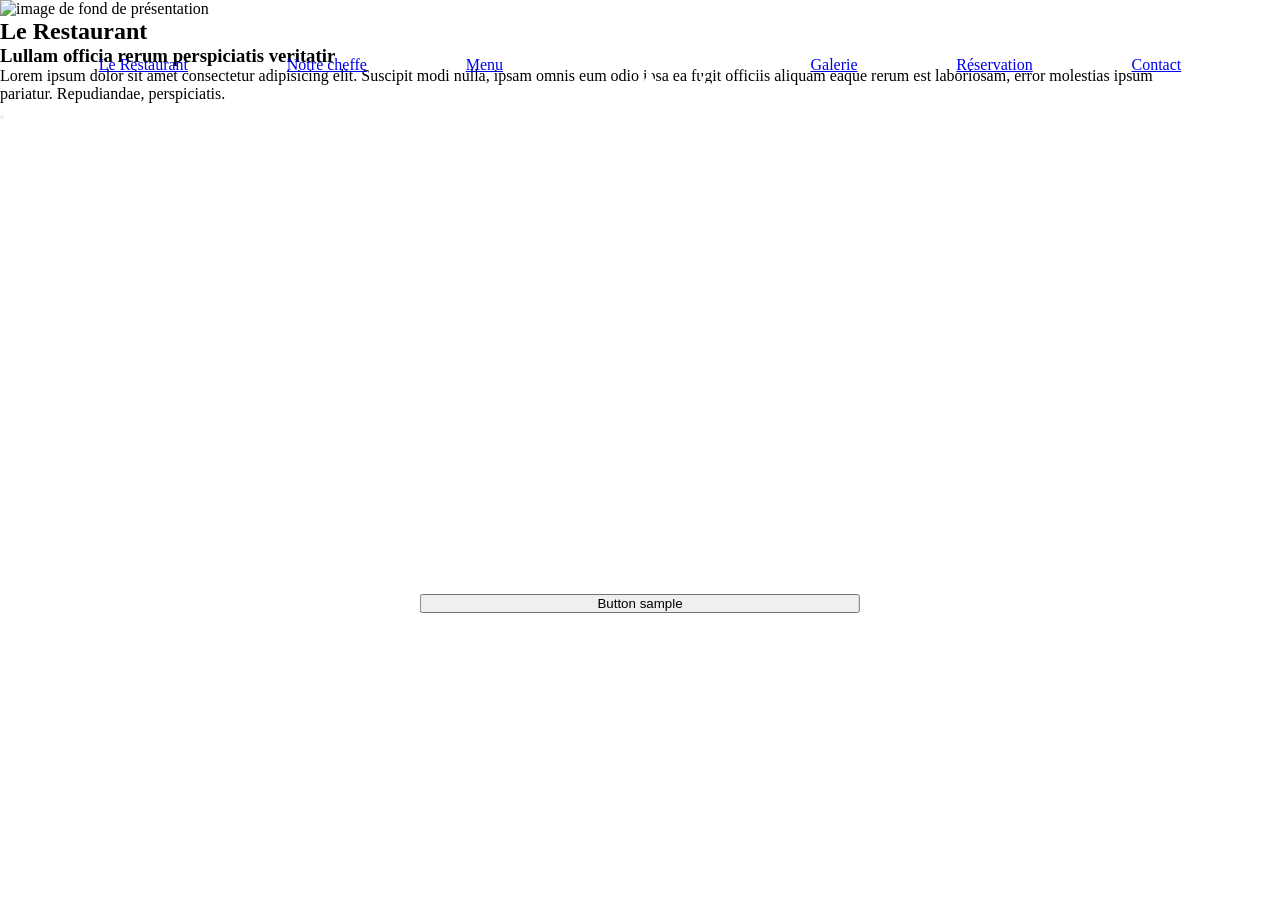
==== Do Si Dofé/Code/index.html @ 01b579ad "Add files via upload" ====
<!DOCTYPE html>
<html lang="fr">
  <head>
    <meta charset="UTF-8" />
    <meta name="viewport" content="width=device-width, initial-scale=1.0" />
    <title>Dé Si Dofé - Restaurant créole gastronomique</title>
    <link rel="stylesheet" href="./index-style.css" />
  </head>
  <body>
    <header>
      <ul class="barre-de-navigation">
        <li><a href="#"> </a></li>
        <li><a href="#"> Le Restaurant </a></li>
        <li><a href="#"> Notre cheffe </a></li>
        <li><a href="#"> Menu </a></li>

        <li>
          <a href="#">
            <img
              class="Logo-nav"
              src="../Visu/DeSiDofe_Blanc.webp"
              alt="logo-blanc"
            />
          </a>
        </li>

        <li><a href="#"> Galerie </a></li>
        <li><a href="#"> Réservation </a></li>
        <li><a href="#"> Contact </a></li>
        <li>
          <a href="#"> <i></i> </a>
        </li>
      </ul>
    </header>

    <main>
      <section id="Page-aceuil">
        <img
          class="fond-hero"
          src="../Visu/fond-noir-resto.jpg"
          alt="image de fond de présentation"
        />
        <div class="conteneur-texte-hero">
          <h1>"Lorem ipsum dolor sit amet consecte elit"</h1>
          <button>Button sample</button>
        </div>
      </section>

      <section id="Le-Restaurant">
        <div class="boite-gch" >
          <h2 class="titre-h2">Le Restaurant</h2>
          <h3>Lullam officia rerum perspiciatis veritatir </h3>
          <p> Lorem ipsum dolor sit amet consectetur adipisicing elit. Suscipit modi nulla, ipsam omnis eum odio ipsa ea fugit officiis aliquam eaque rerum est laboriosam, error molestias ipsum pariatur. Repudiandae, perspiciatis.
          </p>
          <button></button>
        </div>
        <div class="boite-drte"  >
          <img src="" alt="" />
          <img src="" alt="" />
        </div>
      </section>
    </main>
    <footer></footer>
  </body>
</html>
---- Do Si Dofé/Code/index-style.css ----
*{
    margin: 0;
    padding: 0;
}

@import url('https://fonts.googleapis.com/css2?family=Italiana&display=swap');

/* HEADER */
header{
    width: 100%;
    height: 129px;
    position: fixed; /* pour que le header reste en haut de la page lorsqu'on scroll */
    z-index: 1000; /* Assure que le header est au-dessus des autres éléments */
}

header.scrolled {
    background-color: rgba(0, 0, 0, 0.45);
    box-shadow: 0 4px 6px rgba(0, 0, 0, 0.457);
}


.barre-de-navigation{
    width: 100%;
    height: 100%;
    display: flex;
    flex-direction: row;
    justify-content: space-between;
    align-items: center;
}

.barre-de-navigation li{
    text-decoration: none;
    list-style: none;
    color: white;
    font-size: 1rem;
}

.Logo-nav{
    width: 110px;
    height: 90px;
}

/* MAIN */
main{
}


/* SECTION 1 : page d'acceuil -photo background */

#Page-acceuil{
    width: 100%;
    height:fit-content ;
}

.fond-hero{
    position: relative;
    width: 100%;
    height: 100%;
}

.conteneur-texte-hero{
    position: absolute; /*pour mettre ce conteneur au dessus le l'image, qui elle a été placée en absolute*/
    max-width: 500px;
    height: ;
    padding: 20px;
    color:white;
    text-align: center;
    top: 50%;
    left: 50%;
    transform: translate(-50%, -50%);
    margin-top: 130px;
    display: flex;
    flex-direction: column;
    gap: 20px;
}


/* SECTION 2 : rubrique Le restaurant  */

#Le-Restaurant{
    width: 95%;
    height: fit-content;
    display: flex;
    flex-direction: row;
    justify-content: space-between;
    gap: 2%;
}
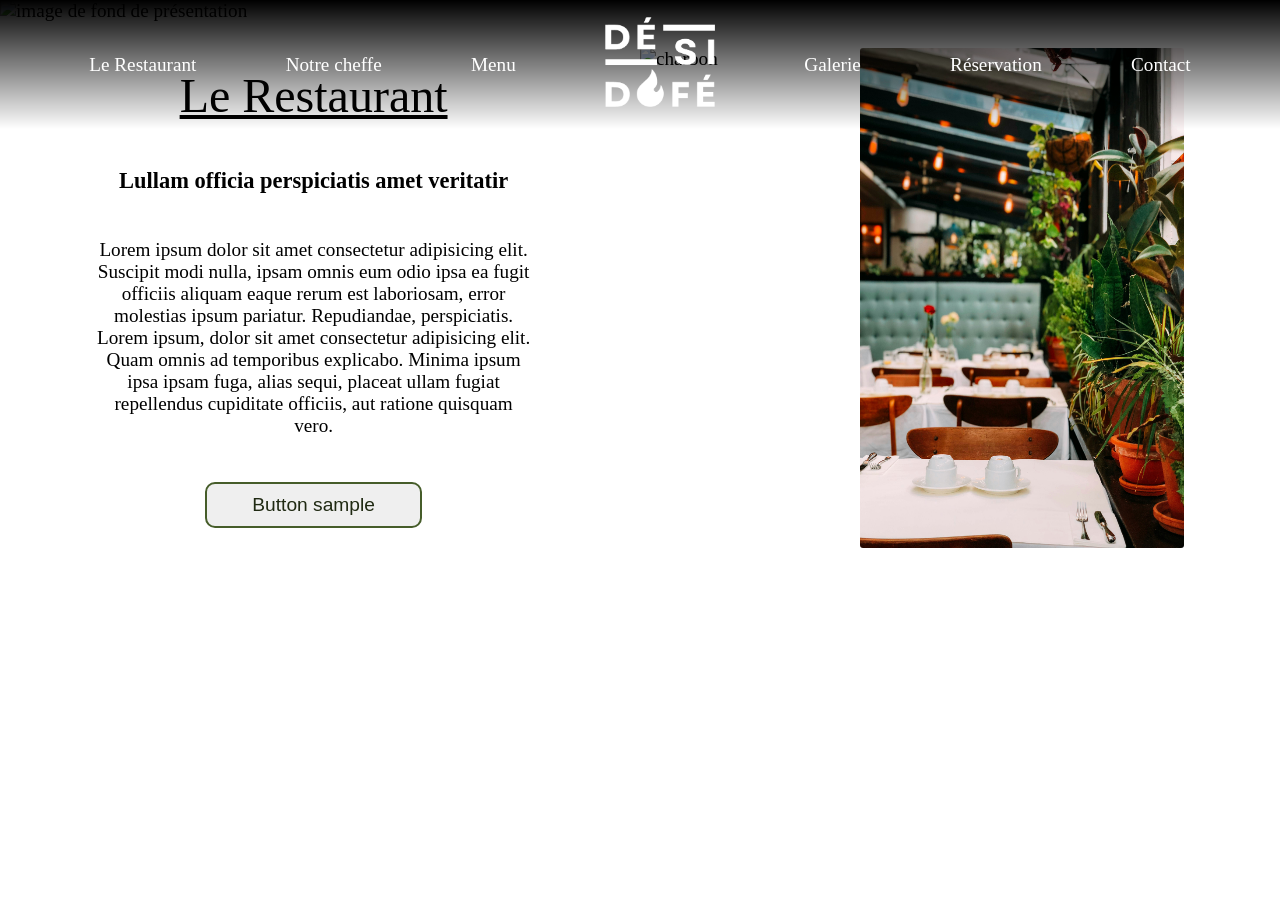
==== commit 79a4fade: "rubrique : Le restaurant est terminé" ====
--- a/Do Si Dofé/Code/index.html
+++ b/Do Si Dofé/Code/index.html
@@ -41,22 +41,31 @@
           alt="image de fond de présentation"
         />
         <div class="conteneur-texte-hero">
-          <h1>"Lorem ipsum dolor sit amet consecte elit"</h1>
+          <h1>Lorem ipsum dolor sit amet consectes eum odio ipsa
           <button>Button sample</button>
         </div>
       </section>
 
       <section id="Le-Restaurant">
-        <div class="boite-gch" >
+        <div class="boite-gch">
           <h2 class="titre-h2">Le Restaurant</h2>
-          <h3>Lullam officia rerum perspiciatis veritatir </h3>
-          <p> Lorem ipsum dolor sit amet consectetur adipisicing elit. Suscipit modi nulla, ipsam omnis eum odio ipsa ea fugit officiis aliquam eaque rerum est laboriosam, error molestias ipsum pariatur. Repudiandae, perspiciatis.
+          <h3>Lullam officia perspiciatis amet veritatir</h3>
+          <p>
+            Lorem ipsum dolor sit amet consectetur adipisicing elit. Suscipit
+            modi nulla, ipsam omnis eum odio ipsa ea fugit officiis aliquam
+            eaque rerum est laboriosam, error molestias ipsum pariatur.
+            Repudiandae, perspiciatis. Lorem ipsum, dolor sit amet consectetur
+             adipisicing elit. Quam omnis ad temporibus explicabo. Minima ipsum 
+             ipsa ipsam fuga, alias sequi, placeat ullam fugiat repellendus 
+             cupiditate officiis, aut ratione quisquam vero.
           </p>
-          <button></button>
+          <button class="button">
+            Button sample
+          </button>
         </div>
-        <div class="boite-drte"  >
-          <img src="" alt="" />
-          <img src="" alt="" />
+        <div class="boite-drte">
+          <img src="../Visu/charbon.jpg"  alt="charbon" />
+          <img src="../Visu/tables.jpg" alt="tables" />
         </div>
       </section>
     </main>
--- a/Do Si Dofé/Code/index-style.css
+++ b/Do Si Dofé/Code/index-style.css
@@ -1,9 +1,23 @@
+@import url('https://fonts.googleapis.com/css2?family=Italiana&display=swap');
+
+/* Je détermine les polices*/
+body{
+    font-family: "Montserrat", serif;
+    font-optical-sizing: auto;
+    font-weight: <weight>;
+    font-style: normal;
+}
+
+body{
+    font-size: 1.2rem;
+}
+
+/*Général*/
 *{
     margin: 0;
     padding: 0;
 }
 
-@import url('https://fonts.googleapis.com/css2?family=Italiana&display=swap');
 
 /* HEADER */
 header{
@@ -11,13 +25,8 @@
     height: 129px;
     position: fixed; /* pour que le header reste en haut de la page lorsqu'on scroll */
     z-index: 1000; /* Assure que le header est au-dessus des autres éléments */
+    background: linear-gradient(to bottom, rgba(0, 0, 0, 1), rgba(0, 0, 0, 0)); /* Dégradé : Noir opaque -> Noir transaprent */
 }
-
-header.scrolled {
-    background-color: rgba(0, 0, 0, 0.45);
-    box-shadow: 0 4px 6px rgba(0, 0, 0, 0.457);
-}
-
 
 .barre-de-navigation{
     width: 100%;
@@ -29,10 +38,16 @@
 }
 
 .barre-de-navigation li{
+    list-style: none;
+}
+
+.barre-de-navigation li a{
     text-decoration: none;
-    list-style: none;
     color: white;
-    font-size: 1rem;
+}
+
+.barre-de-navigation li a:hover{
+    text-shadow:gainsboro;
 }
 
 .Logo-nav{
@@ -40,10 +55,43 @@
     height: 90px;
 }
 
+
+
 /* MAIN */
-main{
+.titre-h2{
+    font-family: "Italiana", serif;
+    font-weight: 400;
+    font-style: normal;
+    font-size: 3rem;
+    display: inline-block;
+    text-decoration: underline;
 }
 
+.titre-h2::after {
+    content: "";
+    display: block;
+    width: 50%;
+    height: 2px;
+    position: absolute;
+    left: 25%;
+    bottom: -5px; /* Espace entre le texte et le soulignement */
+}
+
+.button{
+    padding: 10px 45px;
+    font-size: 1.2rem;
+    color:#1f2912 ;
+    border: 2px solid #465D2A;
+    border-radius: 10px;
+    text-align: center;
+    text-decoration: none;
+    cursor: pointer;
+}
+.button:hover{
+    color: white;
+    background-color: #465D2A;
+    border: 2px solid #465D2A;
+}
 
 /* SECTION 1 : page d'acceuil -photo background */
 
@@ -60,29 +108,80 @@
 
 .conteneur-texte-hero{
     position: absolute; /*pour mettre ce conteneur au dessus le l'image, qui elle a été placée en absolute*/
-    max-width: 500px;
-    height: ;
-    padding: 20px;
+    max-width: 700px;
     color:white;
     text-align: center;
     top: 50%;
     left: 50%;
     transform: translate(-50%, -50%);
-    margin-top: 130px;
-    display: flex;
-    flex-direction: column;
-    gap: 20px;
+    margin-top: 20%;
+    display: flex; /* Using flexbox to align elements */
+    flex-direction: column; /* Aligning elements vertically */
+    align-items: center; /* Centering elements horizontally */
+    gap: 20px; /* Adding space between elements */
+}
+
+.conteneur-texte-hero h1{
+    font-family: "Italiana", serif;
+    font-weight: 400;
+    font-style: normal;
+    font-size: 3rem;
+}
+
+.conteneur-texte-hero button{
+    padding: 10px 45px;
+    font-size: 1.2rem;
+    color: white;
+    background-color: transparent;
+    border: 2px solid white;
+    border-radius: 10px;
+    text-align: center;
+    text-decoration: none;
+    cursor: pointer;
+}
+
+.conteneur-texte-hero button:hover{
+    background-color: orange;
+    color: black;
+    border:2px solid orange;
 }
 
 
 /* SECTION 2 : rubrique Le restaurant  */
 
 #Le-Restaurant{
-    width: 95%;
-    height: fit-content;
+    width: 85%;
+    height: auto;
+    margin: 2% auto;
     display: flex;
     flex-direction: row;
     justify-content: space-between;
-    gap: 2%;
+    gap: 10%;
 }
 
+.boite-gch{
+    width: 40%;
+    height: 100%;
+    margin: auto;
+    display: flex;
+    flex-direction: column;
+    align-items: center;
+    justify-content: space-between;
+    gap: 45px;
+}
+.boite-gch p{
+    text-align: center;
+}
+
+.boite-drte{
+    width: 50%;
+    height: 100%;
+    display: flex;
+    gap: 3%;
+}
+
+.boite-drte img{
+    width: 324px;
+    height: 500px;
+    border-radius: 3px;
+}
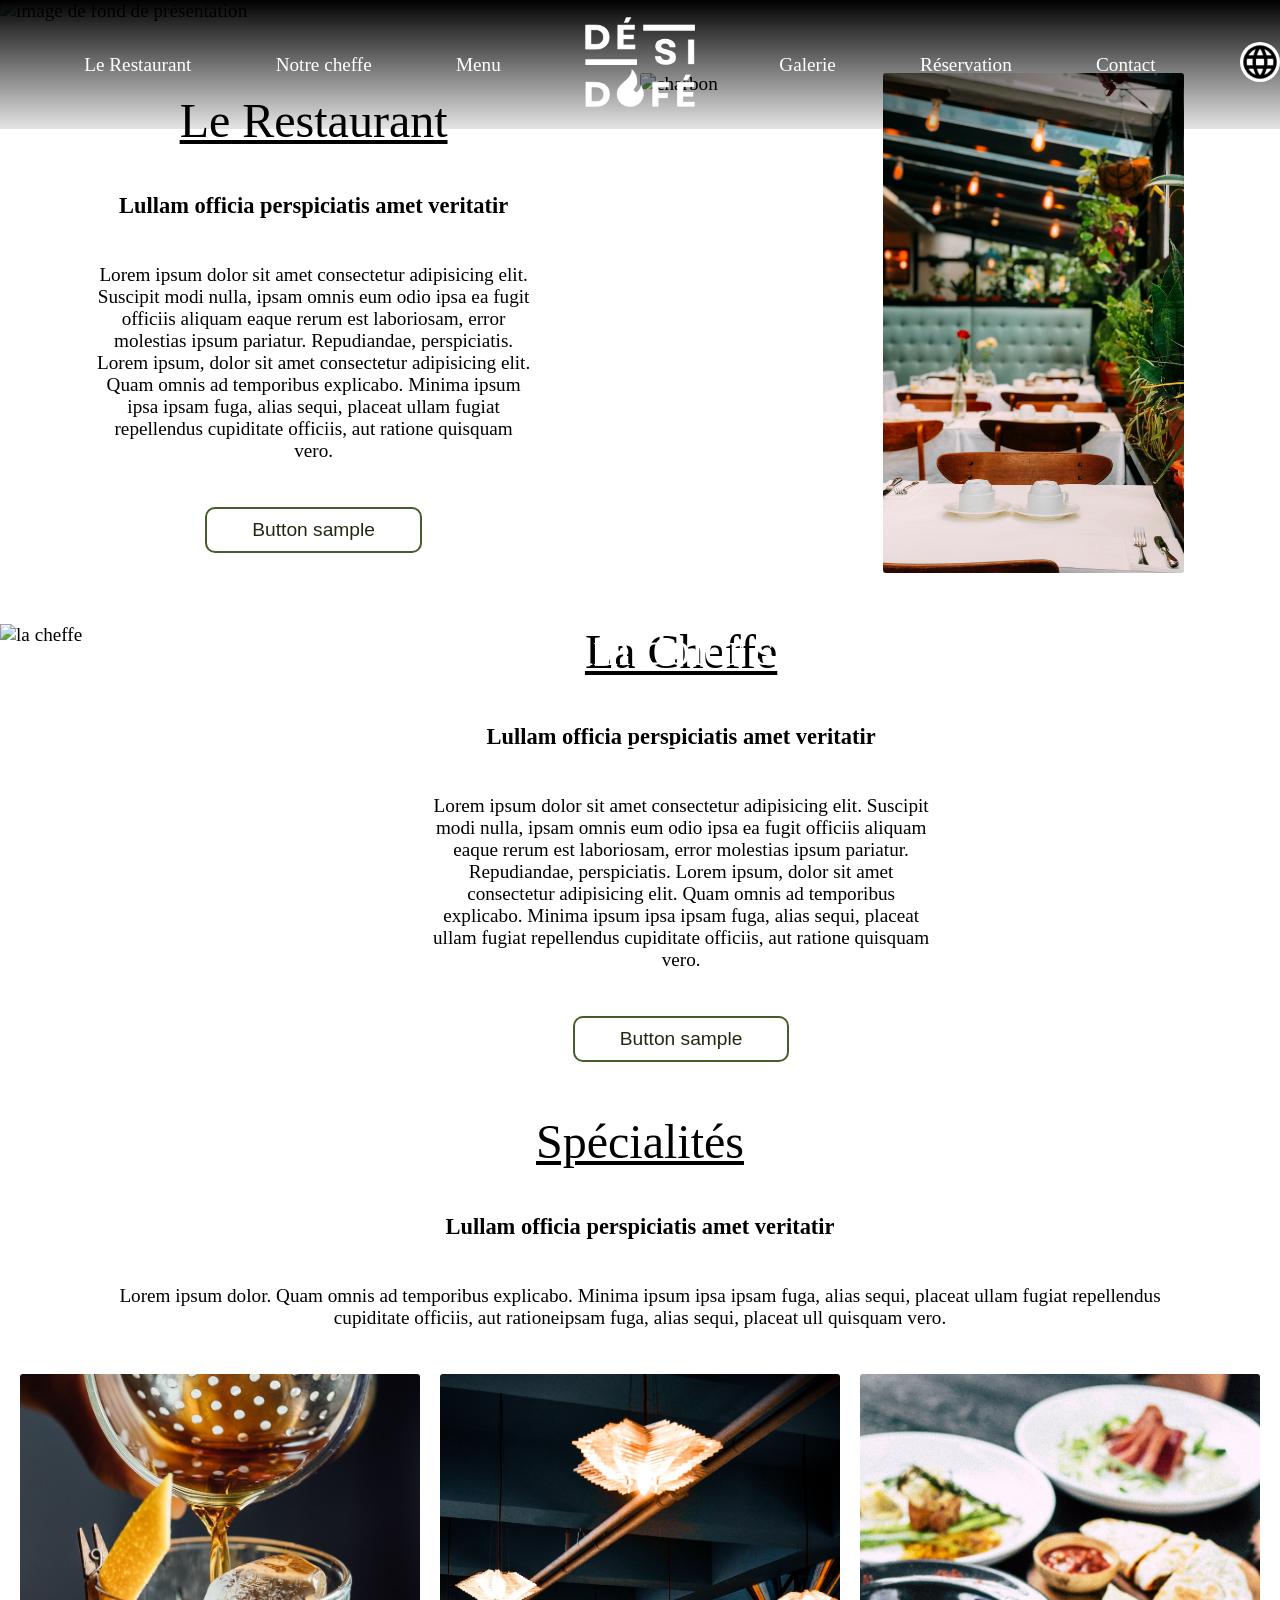
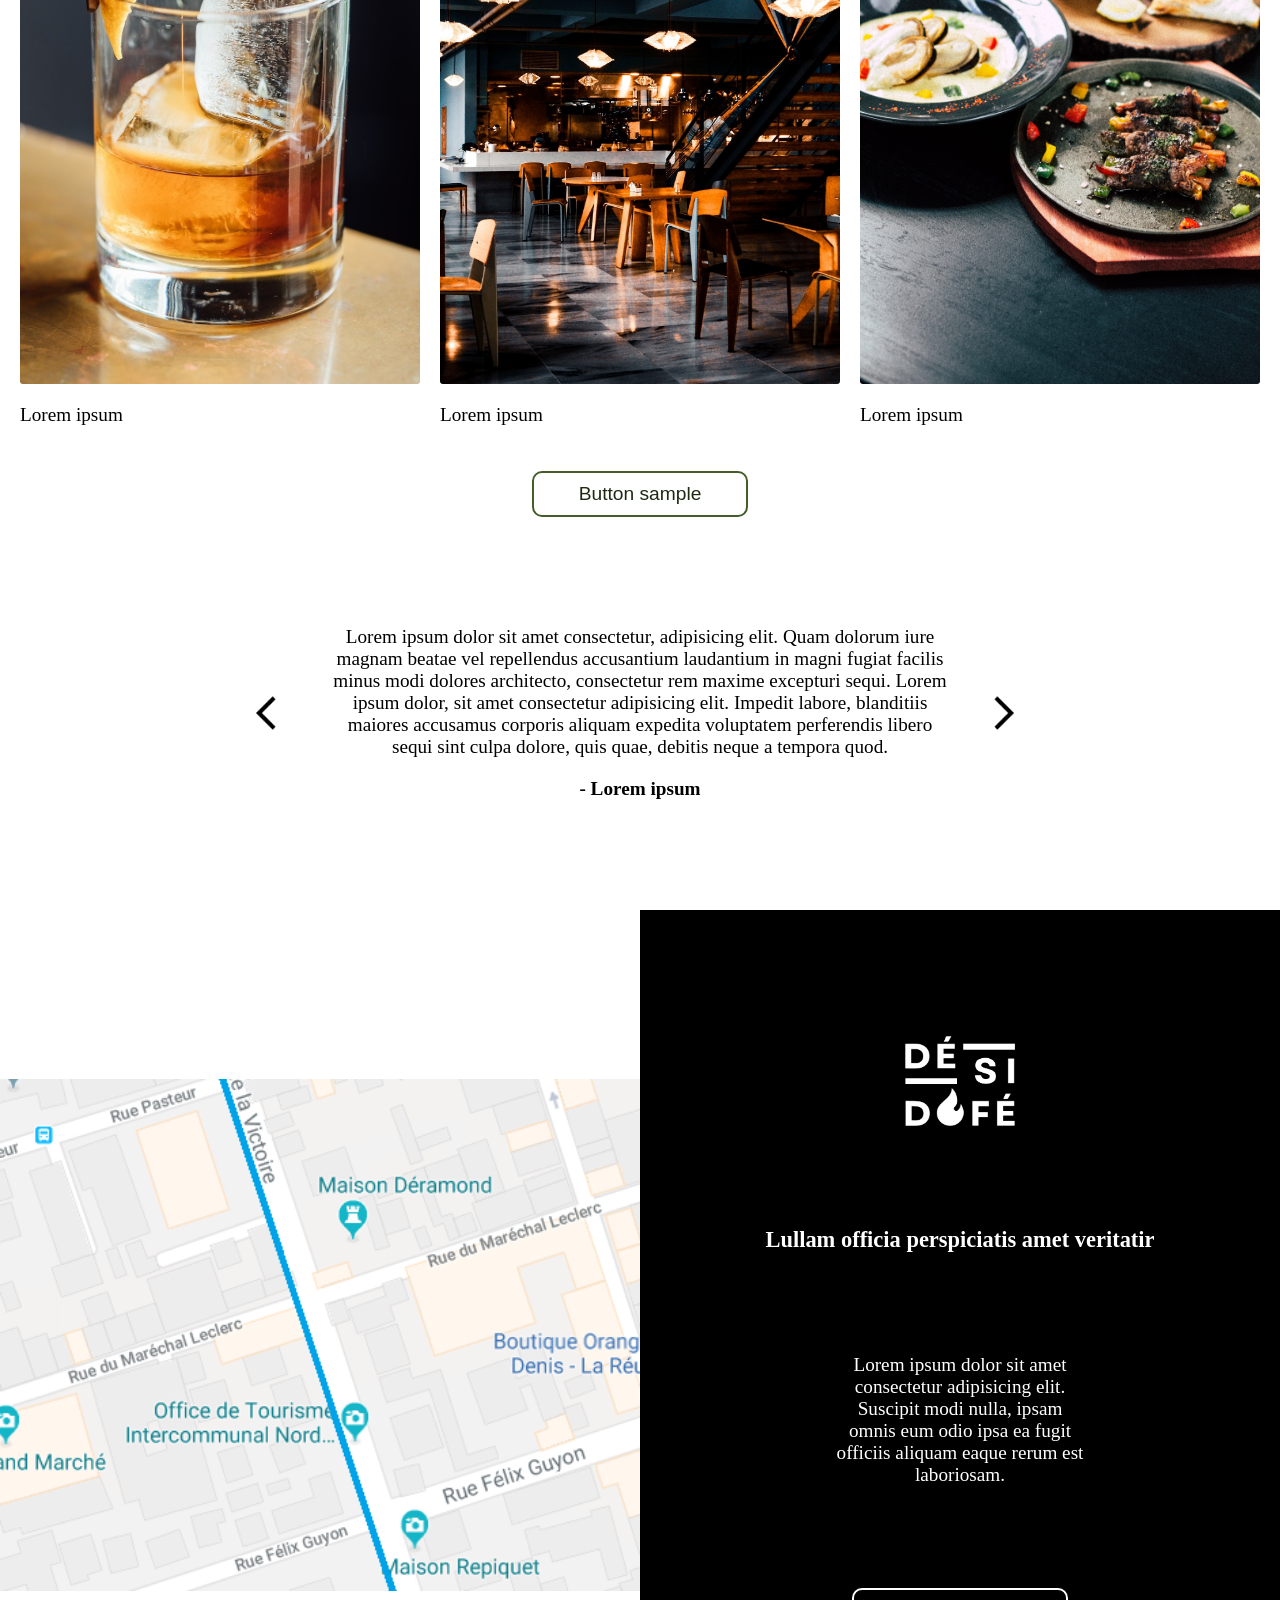
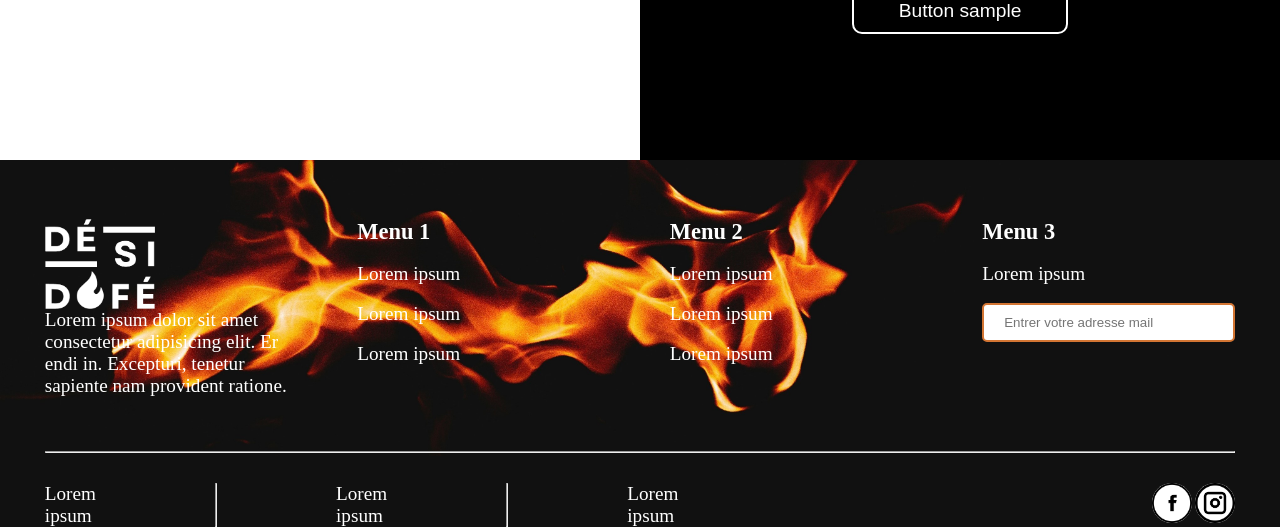
==== commit c51f0b8f: "page index fini" ====
--- a/Do Si Dofé/Code/index.html
+++ b/Do Si Dofé/Code/index.html
@@ -28,7 +28,8 @@
         <li><a href="#"> Réservation </a></li>
         <li><a href="#"> Contact </a></li>
         <li>
-          <a href="#"> <i></i> </a>
+          <a href="#"> <img class="icon"
+            src="../Visu/language.png" alt="language"> </a>
         </li>
       </ul>
     </header>
@@ -42,7 +43,7 @@
         />
         <div class="conteneur-texte-hero">
           <h1>Lorem ipsum dolor sit amet consectes eum odio ipsa
-          <button>Button sample</button>
+          <button class="button-orange">Button sample</button>
         </div>
       </section>
 
@@ -68,7 +69,136 @@
           <img src="../Visu/tables.jpg" alt="tables" />
         </div>
       </section>
+
+      <section id="La-Cheffe">
+        <div>
+          <img src="../Visu/la-cheffe.jpg"  alt="la cheffe" />
+        </div>
+        <div class="boite-gch">
+          <h2 class="titre-h2">La Cheffe</h2>
+          <h3>Lullam officia perspiciatis amet veritatir</h3>
+          <p>
+            Lorem ipsum dolor sit amet consectetur adipisicing elit. Suscipit
+            modi nulla, ipsam omnis eum odio ipsa ea fugit officiis aliquam
+            eaque rerum est laboriosam, error molestias ipsum pariatur.
+            Repudiandae, perspiciatis. Lorem ipsum, dolor sit amet consectetur
+             adipisicing elit. Quam omnis ad temporibus explicabo. Minima ipsum 
+             ipsa ipsam fuga, alias sequi, placeat ullam fugiat repellendus 
+             cupiditate officiis, aut ratione quisquam vero.
+          </p>
+          <button class="button">
+            Button sample
+          </button>
+        </div>
+
+      </section id="Spécialités">
+        <div class="boite-spe">
+          <h2 class="titre-h2">Spécialités</h2>
+          <h3>Lullam officia perspiciatis amet veritatir</h3>
+          <p>
+            Lorem ipsum dolor. Quam omnis ad temporibus explicabo. Minima ipsum 
+            ipsa ipsam fuga, alias sequi, placeat ullam fugiat repellendus 
+            cupiditate officiis, aut rationeipsam fuga, alias sequi, placeat ull quisquam vero.
+          </p>
+          <div id="grid-3">
+            <img src="../Visu/rhum.jpg" alt="boisson">
+            <img src="../Visu/resto.jpg" alt="vue sur le restaurant">
+            <img src="../Visu/plats.jpg" alt="Plats">
+            <p>Lorem ipsum</p>
+            <p>Lorem ipsum</p>
+            <p>Lorem ipsum</p>
+          </div>
+          <button class="button">
+            Button sample
+          </button>
+        </div>
+      </section>
+
+      <section id="Citations">
+        <img src="../Visu/arrow_back_ios_24dp_UNDEFINED_FILL0_wght400_GRAD0_opsz24.png" alt="flèche retour"></i>
+        <div class="boite-cit">
+          <p>Lorem ipsum dolor sit amet consectetur, adipisicing elit. Quam dolorum iure magnam beatae vel repellendus accusantium laudantium in magni fugiat facilis minus modi dolores architecto, consectetur rem maxime excepturi sequi. Lorem ipsum dolor, sit amet consectetur adipisicing elit. Impedit labore, blanditiis maiores accusamus corporis aliquam expedita voluptatem perferendis libero sequi sint culpa dolore, quis quae, debitis neque a tempora quod.</p>
+          <p><b>- Lorem ipsum</b></p>
+        </div>
+        <img src="../Visu/arrow_forward_ios_24dp_UNDEFINED_FILL0_wght400_GRAD0_opsz24.png" alt="flèche avant">      
+      </section>
+
+      <section id="Derniere-section">
+
+        <img class="map" src="../Visu/carte.png" alt="map">
+ 
+        <div class="boite-last-drte">
+          <img 
+            class="Logo-nav" 
+            src="../Visu/DeSiDofe_Blanc.webp" 
+            alt="">          
+          </img>
+          <h3>Lullam officia perspiciatis amet veritatir</h3>
+          <p>
+            Lorem ipsum dolor sit amet consectetur adipisicing elit. Suscipit
+            modi nulla, ipsam omnis eum odio ipsa ea fugit officiis aliquam
+            eaque rerum est laboriosam.
+          </p>
+          <button class="button-orange">
+            Button sample
+          </button>
+        </div>
+
+      </section>
     </main>
-    <footer></footer>
+
+    <footer>
+      <img 
+        id="fond-flamme"
+        src="../Visu/flamme-footer.jpg" 
+        alt="image-background-noir-enflammé">
+     </img>
+
+      <div id="Footer">
+
+        <div class="footer-haut">
+          <div class="mini-column">
+            <img class="Logo-nav" src="../Visu/DeSiDofe_Blanc.webp" alt="Logo blanc">
+            <p>Lorem ipsum dolor sit amet consectetur adipisicing elit. Er endi in. Excepturi, tenetur sapiente nam provident ratione.</p>
+          </div>
+          <div class="mini-column">
+            <h3>Menu 1</h3>
+            <p>Lorem ipsum</p>
+            <p>Lorem ipsum</p>
+            <p>Lorem ipsum</p>
+          </div>
+          <div class="mini-column">
+            <h3>Menu 2</h3>
+            <p>Lorem ipsum</p>
+            <p>Lorem ipsum</p>
+            <p>Lorem ipsum</p>
+          </div>
+          <div class="mini-column">
+            <h3>Menu 3</h3>
+            <p>Lorem ipsum</p>
+            <input type="text" placeholder="Entrer votre adresse mail">          
+          </div>
+        </div>
+
+        <hr>
+
+        <div class="footer-bas">
+          <div class="footer-bas2">
+            <p>Lorem ipsum</p>
+            <hr>
+            <p>Lorem ipsum</p>
+            <hr>
+            <p>Lorem ipsum</p>
+          </div>
+          <div class="footer-icon">
+            <img img class="icon"
+            src="../Visu/facebook-removebg-preview.png" alt="icone facebook">
+            <img img class="icon"
+            src="../Visu/instagram-removebg-preview.png" alt="icone instagram">
+          </div>
+        </div>
+
+      </div>
+    </footer>
   </body>
 </html>
--- a/Do Si Dofé/Code/index-style.css
+++ b/Do Si Dofé/Code/index-style.css
@@ -25,7 +25,7 @@
     height: 129px;
     position: fixed; /* pour que le header reste en haut de la page lorsqu'on scroll */
     z-index: 1000; /* Assure que le header est au-dessus des autres éléments */
-    background: linear-gradient(to bottom, rgba(0, 0, 0, 1), rgba(0, 0, 0, 0)); /* Dégradé : Noir opaque -> Noir transaprent */
+    background: linear-gradient(to bottom, rgba(0, 0, 0, 1), rgba(0, 0, 0, 0.1)); /* Dégradé : Noir opaque -> Noir transaprent */
 }
 
 .barre-de-navigation{
@@ -81,6 +81,7 @@
     padding: 10px 45px;
     font-size: 1.2rem;
     color:#1f2912 ;
+    background-color: transparent;
     border: 2px solid #465D2A;
     border-radius: 10px;
     text-align: center;
@@ -128,7 +129,7 @@
     font-size: 3rem;
 }
 
-.conteneur-texte-hero button{
+.button-orange{
     padding: 10px 45px;
     font-size: 1.2rem;
     color: white;
@@ -140,10 +141,10 @@
     cursor: pointer;
 }
 
-.conteneur-texte-hero button:hover{
-    background-color: orange;
+.button-orange:hover{
+    background-color: #D37533;
     color: black;
-    border:2px solid orange;
+    border:2px solid #D37533;
 }
 
 
@@ -152,7 +153,7 @@
 #Le-Restaurant{
     width: 85%;
     height: auto;
-    margin: 2% auto;
+    margin: 4% auto;
     display: flex;
     flex-direction: row;
     justify-content: space-between;
@@ -181,7 +182,218 @@
 }
 
 .boite-drte img{
-    width: 324px;
+    width: 400px;
     height: 500px;
     border-radius: 3px;
+}
+
+
+/* SECTION 3 : rubrique LA CHEFFE  */
+
+#La-Cheffe{
+    width: 100%;
+    height: auto;
+    margin: 4% auto;
+    display: flex;
+    flex-direction: row;
+    justify-content: space-evenly;
+}
+
+#La-Cheffe img{
+    width: 700px;
+    height: auto;
+    border-radius:0 3px 3px 0;
+}
+
+
+/* SECTION 4 : rubrique Spécialités  */
+
+#Spécialités{
+    width: 90%;
+    height: auto;
+    margin: 4% auto;
+}
+
+.boite-spe{
+    width: 85%;
+    height: 100%;
+    margin: auto;
+    display: flex;
+    flex-direction: column;
+    align-items: center;
+    justify-content: space-between;
+    gap: 45px;
+}
+
+.boite-spe p{
+    text-align: center;
+}
+
+#grid-3{
+    display: grid;
+    grid-template-columns: repeat(3,2fr);
+    gap: 20px;
+}
+#grid-3 img{
+    width: 400px;
+    height: 610px;
+    border-radius: 3px;
+}
+#grid-3 p{
+    text-align: left;
+}
+
+
+/* SECTION 5 : rubrique des citations  */
+
+#Citations{
+    position: relative;
+   max-width: 60%;
+    height: auto;
+    margin: 7% auto;
+    padding: 20px;
+    display: flex;
+    flex-direction: row;
+    align-items: center;
+    gap: 4%;
+}
+
+#Citations p{
+    text-align: center;
+}
+
+#Citations img{
+    width: 40px;
+    height: 40px;
+    cursor: pointer;
+}
+
+.boite-cit{
+    display: flex;
+    flex-direction: column;
+    gap: 20px;
+}
+.boite-cit b{
+    font-family: "Italiana", serif;
+    font-weight: 600;
+    font-style: normal;
+}
+
+
+/* SECTION 6 : LAST SECTION  */
+
+#Derniere-section{
+    width: 100%;
+    height: auto;
+    display: flex;
+    flex-direction: row;
+    justify-content: space-between;
+    align-items: center;
+}
+
+.map{
+    width: 50%;
+    height:auto ;
+}
+
+.boite-last-drte{
+    width: 50%;
+    /* min-height: 508px; */
+    height:750px ;
+    padding: 50px 0;
+    background-color: black;
+    color: white;
+    display: flex;
+    flex-direction: column;
+    align-items: center;
+    justify-content: space-evenly;
+    gap: 25px;
+}
+ .boite-last-drte p{
+    max-width: 40%;
+    text-align: center;
+ }
+
+
+
+ /* LE FOOTER  */
+
+ footer{
+    width: 100%;
+    height: fit-content;
+    margin: auto;
+    background-color: rgba(0, 0, 0, 0.932);
+}
+
+#fond-flamme{
+    width: 100%;
+    position: absolute;
+}
+
+#Footer{
+    position: relative;
+    width: 93%;
+    margin: auto;
+    display: flex;
+    flex-direction: column;
+    justify-content: space-evenly;
+    gap: 30px;
+}
+
+.footer-haut{
+    display: grid;
+    grid-template-columns: repeat(4,1fr);
+    text-align: left;
+    justify-content: space-between;
+    gap: 5%;
+    padding-top: 5%;
+    margin-bottom: 2%;
+}
+
+#Footer{
+    color: white;
+}
+ .mini-column{
+    display: flex;
+    flex-direction: column;
+    gap: 10%;
+ }
+ .mini-column input{
+    padding: 10px 20px;
+    border: 2px solid  #D37533;
+    border-radius: 5px;
+ }
+
+ .footer-bas{
+    width: 100%;
+    height: fit-content;
+    display: flex;
+    flex-direction: row;
+    justify-content: space-between;
+    gap: 20%;
+ }
+ .footer-bas2{
+    width: 50%;
+    height: fit-content;
+    display: flex;
+    flex-direction: row;
+    justify-content: space-between;
+    gap: 20%;
+ }
+ .footer-icon{
+    width: 7%;
+    height: fit-content;
+    display: flex;
+    flex-direction: row;
+    justify-content: space-between;
+ }
+ 
+ .icon{
+    width: 40px;
+    height: 40px;
+    border-radius: 50%;
+}
+
+#Footer hr{
+    color: white;
 }
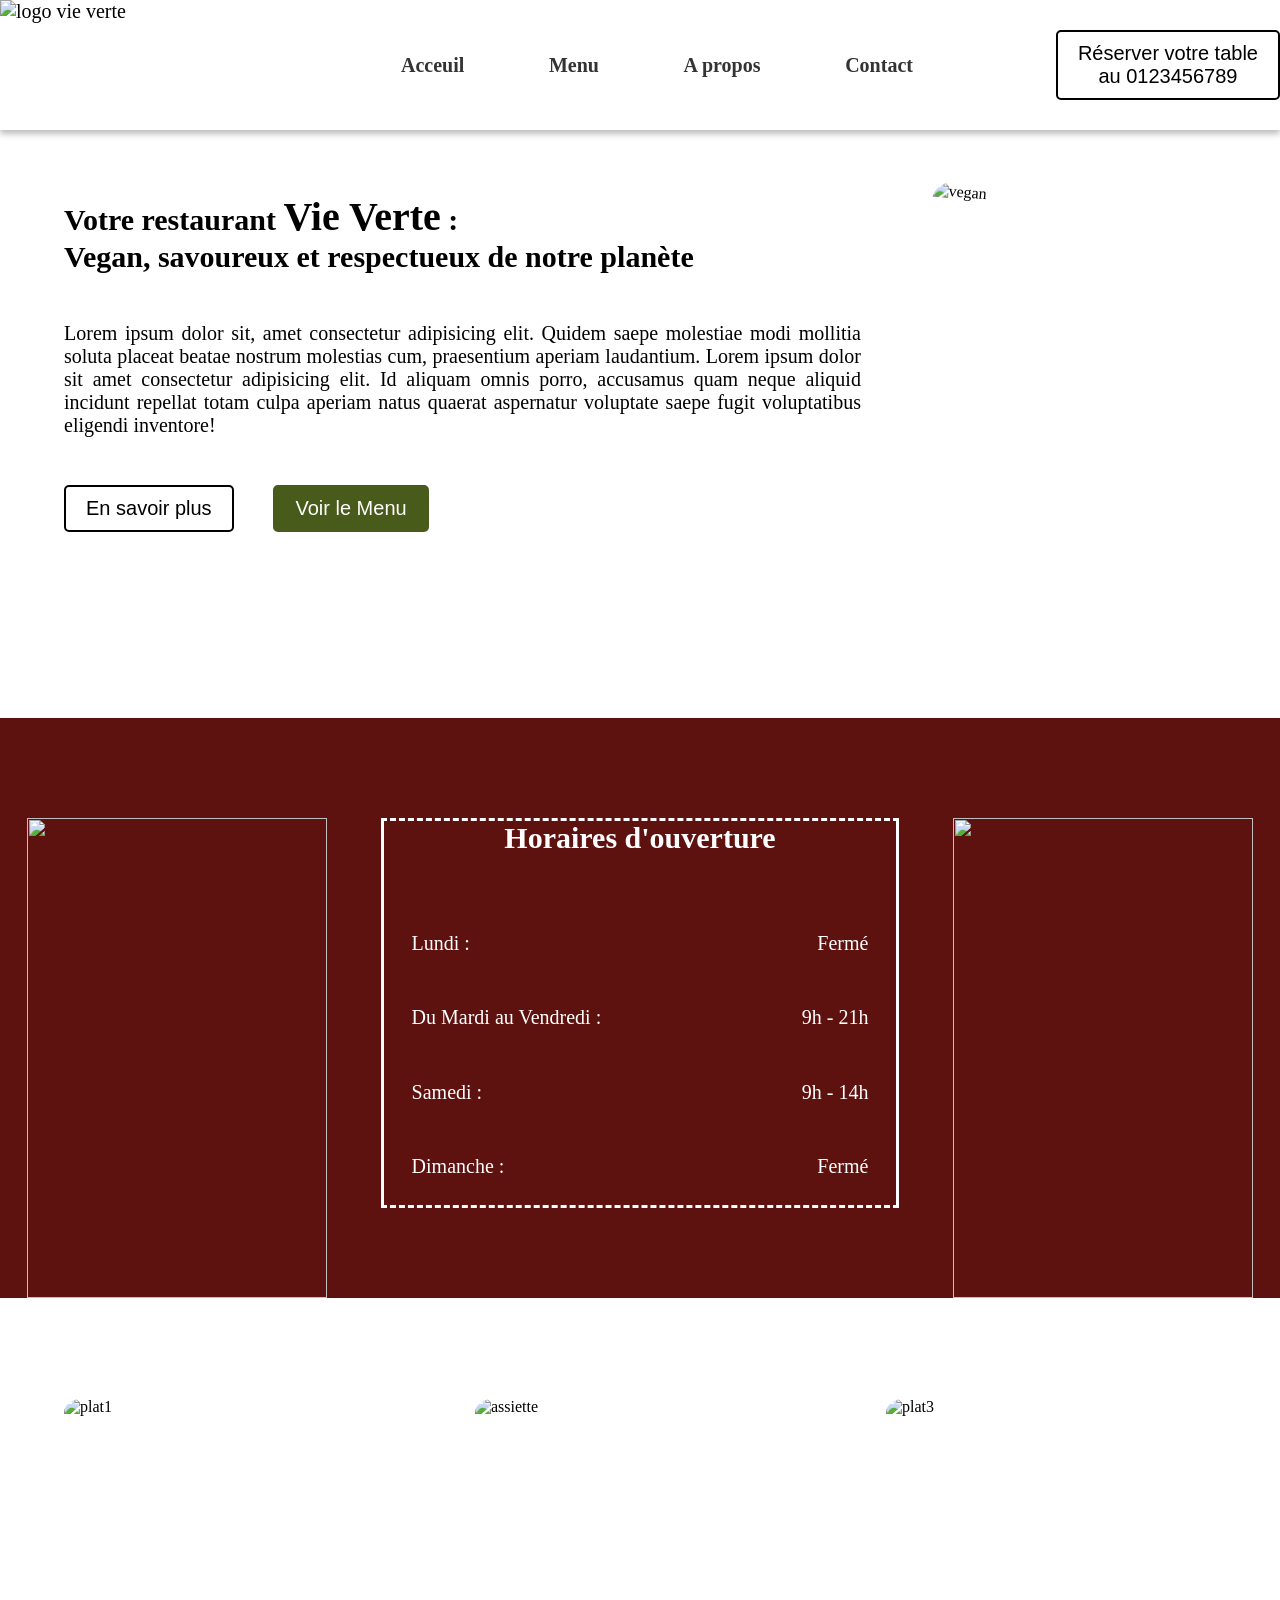
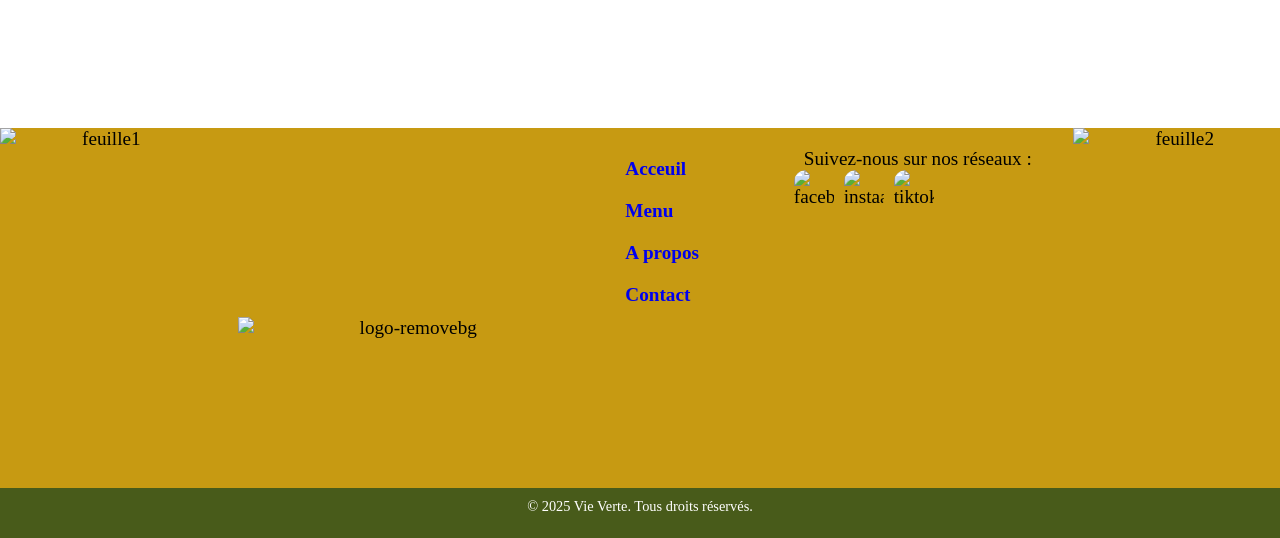
==== commit 97bf3edb: "Add files via upload" ====
--- a/Do Si Dofé/Code/index.html
+++ b/Do Si Dofé/Code/index.html
@@ -1,204 +1,144 @@
 <!DOCTYPE html>
-<html lang="fr">
+<html lang="en">
   <head>
     <meta charset="UTF-8" />
     <meta name="viewport" content="width=device-width, initial-scale=1.0" />
-    <title>Dé Si Dofé - Restaurant créole gastronomique</title>
-    <link rel="stylesheet" href="./index-style.css" />
+    <meta
+      name="description"
+      content="Vie Verte est un restaurant vegan situé sur la place Trou d'eau à Saint-Leu. Venez découvrir nos plats savoureux et responsable de l'environnement"
+    />
+    <title>Vie Verte - Restaurant Vegan</title>
+    <link rel="stylesheet" href="./index.css" />
   </head>
+
   <body>
-    <header>
-      <ul class="barre-de-navigation">
-        <li><a href="#"> </a></li>
-        <li><a href="#"> Le Restaurant </a></li>
-        <li><a href="#"> Notre cheffe </a></li>
-        <li><a href="#"> Menu </a></li>
+    <header class="Header-nav">
+      <img src="../Assets/logo.bgerase.png" alt="logo vie verte" />
 
-        <li>
-          <a href="#">
-            <img
-              class="Logo-nav"
-              src="../Visu/DeSiDofe_Blanc.webp"
-              alt="logo-blanc"
-            />
-          </a>
-        </li>
+      <ul>
+        <li><a href="index.html" class="active">Acceuil</a></li>
+        <li><a href="./menu.html">Menu</a></li>
+        <li><a href="./a-propos.html">A propos</a></li>
+        <li><a href="./contact.html">Contact</a></li>
+      </ul>
 
-        <li><a href="#"> Galerie </a></li>
-        <li><a href="#"> Réservation </a></li>
-        <li><a href="#"> Contact </a></li>
-        <li>
-          <a href="#"> <img class="icon"
-            src="../Visu/language.png" alt="language"> </a>
-        </li>
-      </ul>
+      <div class="zone-connexion">
+        <button type="button">
+          Réserver votre table <br />
+          au 0123456789
+        </button>
+      </div>
     </header>
 
     <main>
-      <section id="Page-aceuil">
+      <section id="Réservation">
+        <button class="texte-résa">Réserver votre table maintenant</button>
         <img
-          class="fond-hero"
-          src="../Visu/fond-noir-resto.jpg"
-          alt="image de fond de présentation"
+          class="taille-img-presentation"
+          src="../Assets/assortiement2.jpg"
+          alt="assortiement2"
         />
-        <div class="conteneur-texte-hero">
-          <h1>Lorem ipsum dolor sit amet consectes eum odio ipsa
-          <button class="button-orange">Button sample</button>
+      </section>
+
+      <section id="Presentation-du-Menu">
+        <div class="Présentation">
+          <div id="Présa">
+            <h1>
+              Votre restaurant <strong class="Vie-Verte">Vie Verte</strong> : <br>Vegan, savoureux et respectueux de notre
+              planète
+            </h1>
+            <p>
+              Lorem ipsum dolor sit, amet consectetur adipisicing elit. Quidem
+              saepe molestiae modi mollitia soluta placeat beatae nostrum
+              molestias cum, praesentium aperiam laudantium. Lorem ipsum dolor sit amet consectetur adipisicing elit. Id aliquam omnis porro, accusamus quam neque aliquid incidunt repellat totam culpa aperiam natus quaerat aspernatur voluptate saepe fugit voluptatibus eligendi inventore!
+            </p>
+            <div id="DEUXboutons">
+              <button class="button" type="button">En savoir plus</button>
+              <button class="button2" type="button">Voir le Menu</button>
+            </div>
+          </div>
+
+          <img
+            class="taille-image-menu"
+            src="../Assets/vegan.jpg"
+            alt="vegan"
+          />
         </div>
       </section>
 
-      <section id="Le-Restaurant">
-        <div class="boite-gch">
-          <h2 class="titre-h2">Le Restaurant</h2>
-          <h3>Lullam officia perspiciatis amet veritatir</h3>
-          <p>
-            Lorem ipsum dolor sit amet consectetur adipisicing elit. Suscipit
-            modi nulla, ipsam omnis eum odio ipsa ea fugit officiis aliquam
-            eaque rerum est laboriosam, error molestias ipsum pariatur.
-            Repudiandae, perspiciatis. Lorem ipsum, dolor sit amet consectetur
-             adipisicing elit. Quam omnis ad temporibus explicabo. Minima ipsum 
-             ipsa ipsam fuga, alias sequi, placeat ullam fugiat repellendus 
-             cupiditate officiis, aut ratione quisquam vero.
-          </p>
-          <button class="button">
-            Button sample
-          </button>
+      <section id="Horaires">
+
+        <div class="container"> 
+          
+            
+        <img class="couverts"   src="../Assets/couvert.remove.png" alt="">
+
+        <div class="zone-horaires">
+
+          <h1>Horaires d'ouverture</h1>
+
+          <table id="Tableau">
+            <tr>
+              <td>Lundi :</td>
+              <td class="deuxieme-colonne">Fermé</td>
+            </tr>
+            <tr>
+              <td>Du Mardi au Vendredi :</td>
+              <td class="deuxieme-colonne">9h - 21h</td>
+            </tr>
+            <tr>
+              <td>Samedi :</td>
+              <td class="deuxieme-colonne">9h - 14h</td>
+            </tr>
+            <tr>
+              <td>Dimanche :</td>
+              <td class="deuxieme-colonne">Fermé</td>  
+            </tr>
+          </table>
         </div>
-        <div class="boite-drte">
-          <img src="../Visu/charbon.jpg"  alt="charbon" />
-          <img src="../Visu/tables.jpg" alt="tables" />
-        </div>
+
+        <img  class="couverts"    src="../Assets/couvert.remove.png" alt="">
+
       </section>
 
-      <section id="La-Cheffe">
-        <div>
-          <img src="../Visu/la-cheffe.jpg"  alt="la cheffe" />
+      <section id="Photos">
+        <img class="taille-image" src="../Assets/plat1.jpeg" alt="plat1" />
+        
+        <img
+          class="taille-image"
+          src="../Assets/side-view.jpg"
+          alt="assiette"
+        />
+
+        <img class="taille-image" src="../Assets/plat3.jpeg" alt="plat3" />
+
         </div>
-        <div class="boite-gch">
-          <h2 class="titre-h2">La Cheffe</h2>
-          <h3>Lullam officia perspiciatis amet veritatir</h3>
-          <p>
-            Lorem ipsum dolor sit amet consectetur adipisicing elit. Suscipit
-            modi nulla, ipsam omnis eum odio ipsa ea fugit officiis aliquam
-            eaque rerum est laboriosam, error molestias ipsum pariatur.
-            Repudiandae, perspiciatis. Lorem ipsum, dolor sit amet consectetur
-             adipisicing elit. Quam omnis ad temporibus explicabo. Minima ipsum 
-             ipsa ipsam fuga, alias sequi, placeat ullam fugiat repellendus 
-             cupiditate officiis, aut ratione quisquam vero.
-          </p>
-          <button class="button">
-            Button sample
-          </button>
-        </div>
-
-      </section id="Spécialités">
-        <div class="boite-spe">
-          <h2 class="titre-h2">Spécialités</h2>
-          <h3>Lullam officia perspiciatis amet veritatir</h3>
-          <p>
-            Lorem ipsum dolor. Quam omnis ad temporibus explicabo. Minima ipsum 
-            ipsa ipsam fuga, alias sequi, placeat ullam fugiat repellendus 
-            cupiditate officiis, aut rationeipsam fuga, alias sequi, placeat ull quisquam vero.
-          </p>
-          <div id="grid-3">
-            <img src="../Visu/rhum.jpg" alt="boisson">
-            <img src="../Visu/resto.jpg" alt="vue sur le restaurant">
-            <img src="../Visu/plats.jpg" alt="Plats">
-            <p>Lorem ipsum</p>
-            <p>Lorem ipsum</p>
-            <p>Lorem ipsum</p>
-          </div>
-          <button class="button">
-            Button sample
-          </button>
-        </div>
-      </section>
-
-      <section id="Citations">
-        <img src="../Visu/arrow_back_ios_24dp_UNDEFINED_FILL0_wght400_GRAD0_opsz24.png" alt="flèche retour"></i>
-        <div class="boite-cit">
-          <p>Lorem ipsum dolor sit amet consectetur, adipisicing elit. Quam dolorum iure magnam beatae vel repellendus accusantium laudantium in magni fugiat facilis minus modi dolores architecto, consectetur rem maxime excepturi sequi. Lorem ipsum dolor, sit amet consectetur adipisicing elit. Impedit labore, blanditiis maiores accusamus corporis aliquam expedita voluptatem perferendis libero sequi sint culpa dolore, quis quae, debitis neque a tempora quod.</p>
-          <p><b>- Lorem ipsum</b></p>
-        </div>
-        <img src="../Visu/arrow_forward_ios_24dp_UNDEFINED_FILL0_wght400_GRAD0_opsz24.png" alt="flèche avant">      
-      </section>
-
-      <section id="Derniere-section">
-
-        <img class="map" src="../Visu/carte.png" alt="map">
- 
-        <div class="boite-last-drte">
-          <img 
-            class="Logo-nav" 
-            src="../Visu/DeSiDofe_Blanc.webp" 
-            alt="">          
-          </img>
-          <h3>Lullam officia perspiciatis amet veritatir</h3>
-          <p>
-            Lorem ipsum dolor sit amet consectetur adipisicing elit. Suscipit
-            modi nulla, ipsam omnis eum odio ipsa ea fugit officiis aliquam
-            eaque rerum est laboriosam.
-          </p>
-          <button class="button-orange">
-            Button sample
-          </button>
-        </div>
-
       </section>
     </main>
 
     <footer>
-      <img 
-        id="fond-flamme"
-        src="../Visu/flamme-footer.jpg" 
-        alt="image-background-noir-enflammé">
-     </img>
-
-      <div id="Footer">
-
-        <div class="footer-haut">
-          <div class="mini-column">
-            <img class="Logo-nav" src="../Visu/DeSiDofe_Blanc.webp" alt="Logo blanc">
-            <p>Lorem ipsum dolor sit amet consectetur adipisicing elit. Er endi in. Excepturi, tenetur sapiente nam provident ratione.</p>
-          </div>
-          <div class="mini-column">
-            <h3>Menu 1</h3>
-            <p>Lorem ipsum</p>
-            <p>Lorem ipsum</p>
-            <p>Lorem ipsum</p>
-          </div>
-          <div class="mini-column">
-            <h3>Menu 2</h3>
-            <p>Lorem ipsum</p>
-            <p>Lorem ipsum</p>
-            <p>Lorem ipsum</p>
-          </div>
-          <div class="mini-column">
-            <h3>Menu 3</h3>
-            <p>Lorem ipsum</p>
-            <input type="text" placeholder="Entrer votre adresse mail">          
+      <img class=" feuille  feuille1" src="../Assets/feuille cote 1.jpg" alt="feuille1">
+      <div class="Footer">
+        <img class="footer-logo" src="../Assets/logo-removebg.png" alt="logo-removebg" />
+        <div class="footer-menu">
+          <ul>
+            <li><a href="index.html" class="active">Acceuil</a></li>
+            <li><a href="./menu.html">Menu</a></li>
+            <li><a href="./a-propos.html">A propos</a></li>
+            <li><a href="./contact.html">Contact</a></li>
+          </ul>
+        </div>
+        <div class="footer-social">
+          <p>Suivez-nous sur nos réseaux : </p>
+          <div class="social-icon">
+            <img src="../Assets/fb-icon-removebg-preview.png" alt="facebook">  
+            <img src="../Assets/instagram-icon.png" alt="instaagram">  
+            <img src="../Assets/tiktok-icon-removebg-preview.png" alt="tiktok">  
           </div>
         </div>
-
-        <hr>
-
-        <div class="footer-bas">
-          <div class="footer-bas2">
-            <p>Lorem ipsum</p>
-            <hr>
-            <p>Lorem ipsum</p>
-            <hr>
-            <p>Lorem ipsum</p>
-          </div>
-          <div class="footer-icon">
-            <img img class="icon"
-            src="../Visu/facebook-removebg-preview.png" alt="icone facebook">
-            <img img class="icon"
-            src="../Visu/instagram-removebg-preview.png" alt="icone instagram">
-          </div>
-        </div>
-
       </div>
+      <img class=" feuille feuille2"  src="../Assets/feuille cote 2.jpg" alt="feuille2">
     </footer>
+    <p class="droits">&copy; 2025 Vie Verte. Tous droits réservés.</p>
   </body>
 </html>
--- a/Do Si Dofé/Code/index.css
+++ b/Do Si Dofé/Code/index.css
@@ -0,0 +1,362 @@
+*{
+    margin: 0;
+    padding: 0;
+    text-decoration: none;
+}
+
+@import url('https://fonts.googleapis.com/css2?family=Inknut+Antiqua&display=swap');
+
+
+
+/* HEADER   */
+
+.Header-nav{
+    position: fixed;
+    width: 100%;
+    height: 130px;
+    display: flex;
+    flex-direction: row;
+    align-items: center;    
+    justify-content: space-between;
+    background-color: white;
+    transition: background-color 0.3s ease-in-out;    
+    box-shadow: 0 4px 6px rgba(61, 57, 57, 0.331); /* Ombre pour démarquer le header */
+    z-index: 1000; /* Assure que le header est au-dessus des autres éléments */
+    font-size: 20px;
+}
+
+.Header-nav.scrolled {
+    background-color: white;
+    box-shadow: 0 4px 6px rgba(0, 0, 0, 0.2);
+}
+
+header img{
+    width: 258px;
+    height: 100%;
+}
+
+header ul{
+    width: 40%;
+    list-style: none;
+    display: flex;
+    flex-direction: row;
+    align-items: center;
+    justify-content: space-between;
+}
+
+header ul li a{
+    text-decoration: none;
+    color: #333;
+    font-weight: bold;
+    font-size: 1.5 rem; /* Taille du texte pour des boutons larges */
+}
+
+header ul li a:hover{
+    background-color: black; /* Fond noir au survol */
+    color: white; /* Texte blanc au survol */
+    padding: 10px 20px; /* Marges internes */
+    border-radius: 5px; /* Coins arrondis */
+    border: 2px solid black; /* Bordure noire */
+}
+
+.zone-connexion button{
+    font-size: 20px;
+    padding: 10px 20px; /* Marges internes */
+    border-radius: 5px; /* Coins arrondis */
+    border: 2px solid black; /* Bordure noire */
+    background-color: transparent; /* Fond transparent */
+    color: black; /* Texte noir */
+    cursor: pointer; /* Curseur pointer au survol */
+    transition: background-color 0.3s, color 0.3s; /* Transition pour les effets */
+}
+    
+.zone-connexion button:hover {
+    background-color: black; /* Fond noir au survol */
+    color: white; /* Texte blanc au survol */
+}
+
+
+/* MAIN */
+
+/* SECTION 1 : RESERVATION*/
+#Réservation{
+    position: relative;
+    /* Le parent doit être en position relative
+ et seul l'élément text enfant sera en position absolute*/
+}
+
+.taille-img-presentation{
+    width: 100%;
+    height: 100%;
+    /* border-radius:50% 20% / 10% 40%; */
+}
+
+.texte-résa{
+    text-decoration: none;
+    font-weight: bolder;
+    position: absolute;
+    top: 60%;
+    left: 37%;
+    margin: auto;
+    border-radius: 10px;
+    font-size: 20px; /* Taille du texte */
+    padding: 20px 40px; /* Marges internes */
+    text-align: center;
+    background-color: rgb(255, 255, 255)
+}
+
+.texte-résa:hover{
+    color: white;
+    background-color: rgba(8, 50, 8, 0.644)
+}
+
+/* SECTION 2 : PRESENTATION DU MENU  */
+#Presentation-du-Menu{
+    width: 100%;
+    height: 550px;
+    margin: 75px auto;
+    display: flex;
+    flex-direction: column;
+    justify-content: space-between;
+}
+
+.Présentation{
+    width: 90%;
+    margin: 100px auto;
+    display: flex;
+    flex-direction: row;
+    justify-content: space-between;
+    text-align: justify;
+    gap: 5%;
+
+}
+
+#Presentation-du-Menu h1{
+    font-size: 30px;
+}
+.Vie-Verte{
+    font-size: 40px;
+}
+#Presentation-du-Menu p{
+    font-size: 20px;
+}
+
+#Présa{
+    width: 100%;
+    height: 100%;
+    display: flex;
+    flex-direction: column;
+    justify-content: space-between;
+    gap: 15%;
+}
+
+#DEUXboutons{
+    display: flex;
+    text-align: center;
+    gap: 5%;
+}
+
+.taille-image-menu{
+    width: 430px;
+    height: 320px;
+    border-radius: 20px;
+    transform: rotate(5deg);
+}
+
+.button{
+    font-size: 20px;
+    padding: 10px 20px; /* Marges internes */
+    border-radius: 5px; /* Coins arrondis */
+    border: 2px solid black; /* Bordure noire */
+    background-color: transparent; /* Fond transparent */
+    color: black; /* Texte noir */
+    cursor: pointer; /* Curseur pointer au survol */
+    transition: background-color 0.3s, color 0.3s; /* Transition pour les effets */
+}
+        
+.button:hover{
+    background-color: black; /* Fond noir au survol */
+    color: white; /* Texte blanc au survol */
+}
+
+.button2{
+    font-size: 20px;
+    font-weight:500;
+    padding: 10px 20px; /* Marges internes */
+    border-radius: 5px; /* Coins arrondis */
+    border: 2px solid  #485B1A ;/* Bordure noire */
+    background-color: #485B1A ; /* Fond transparent */
+    color: white; /* Texte noir */
+    cursor: pointer; /* Curseur pointer au survol */
+    transition: background-color 0.3s, color 0.3s; /* Transition pour les effets */
+}
+        
+.button2:hover{
+    background-color: black ; /* Fond noir au survol */
+    color: white; /* Texte blanc au survol */
+    border: black;
+    font-weight:500;
+}
+
+
+/* SECTION 3 : HORRAIRES  */
+#Horaires{
+    width: 100%;
+    height: 580px;
+    color: white;
+    background-color: #5e120f;
+
+}
+
+.container{
+    display: flex;
+    flex-direction: row;
+    text-align: center;
+    justify-content: space-around;
+}
+#Horaires h1{
+    font-size: 30px;
+}
+
+.zone-horaires{
+    width: 40%;
+    height: 100%;
+    border-style: dashed solid;
+    margin: 100px  auto;
+    display: flex;
+    flex-direction: column;
+    justify-content: space-between;
+    gap: 50px;  
+}
+
+.couverts{
+    width: 300px;
+    height: 480px;
+    margin: 100px  auto;
+}
+
+#Tableau{
+    width: 90%;
+    height: 300px;
+    font-size: 20px;
+    text-align: justify;
+    margin: auto;
+}
+
+table{
+    column-gap: 500px;
+}
+
+.deuxieme-colonne{
+    text-align: right;
+}
+
+
+
+/* SECTION 4 : PHOTOS  */
+#Photos{
+    width: 90%;
+    height: 230px;
+    margin: 50px auto;
+    display: flex;
+    flex-direction: row;
+    justify-content: space-between;
+    margin: 100px auto;
+}
+
+.taille-image{
+    width: 330px;
+    height: 200px;
+    border-radius: 7%;
+}
+
+
+
+
+/* FOOTER */
+
+.feuille{
+    width: 25%;
+    height: 100%;
+}
+.feuille2{
+    left: 100px;
+}
+
+footer{
+    width: 100%;
+    height: 360px;
+    display: flex;
+    flex-direction: row;
+    text-align: center;
+    justify-content: space-between;
+    background-color: #c79a12;
+    font-size: 1.2rem; /* Taille du texte pour des boutons larges */
+}
+
+.Footer{
+    width: 100%;
+    height: 100%;
+    display: flex;
+    flex-direction: row;
+    justify-content: space-around;
+    align-items: center;
+    flex-wrap: wrap;
+    padding: 20px;
+}
+
+.footer-logo{
+    width:344px;
+    height: fit-content;
+}
+
+.footer-menu{
+    width: 20%;
+    height: 100%;
+    display: flex;
+    flex-direction: column;
+    text-align:left;
+    color: #333;
+    font-weight: bold;
+}
+
+.footer-menu ul li{
+    display: flex;
+    gap: 20px;
+    list-style-type: none;
+    font-size: 1.5 rem; /* Taille du texte pour des boutons larges */
+    padding: 10px 20px; /* Marges internes */
+    color: black;
+}
+.footer-menu ul li a:hover{
+    padding: 10px 20px; /* Marges internes */
+    border-radius: 5px; /* Coins arrondis */
+    border:#485b1aa7 2px solid white; /* Bordure noire */
+    transition: all 0.3s ease; /* Animation au survol */
+}
+
+.footer-social{
+    width: 30%;
+    height: 100%;
+}
+.social-icon{
+    text-align: right;
+    display: flex;
+    align-items: center;
+    gap: 10px; /* Espace entre les icônes */
+}
+.footer-social img{
+    width: 40px;
+    height: 40px;
+    border-radius: 30%;
+}
+
+.droits{
+    width: 100%;
+    height: 30px;
+    text-align: center;
+    background-color:#485B1A ;
+    color: white;
+    font-size: 0.9rem;
+    padding: 10px 0;
+}
